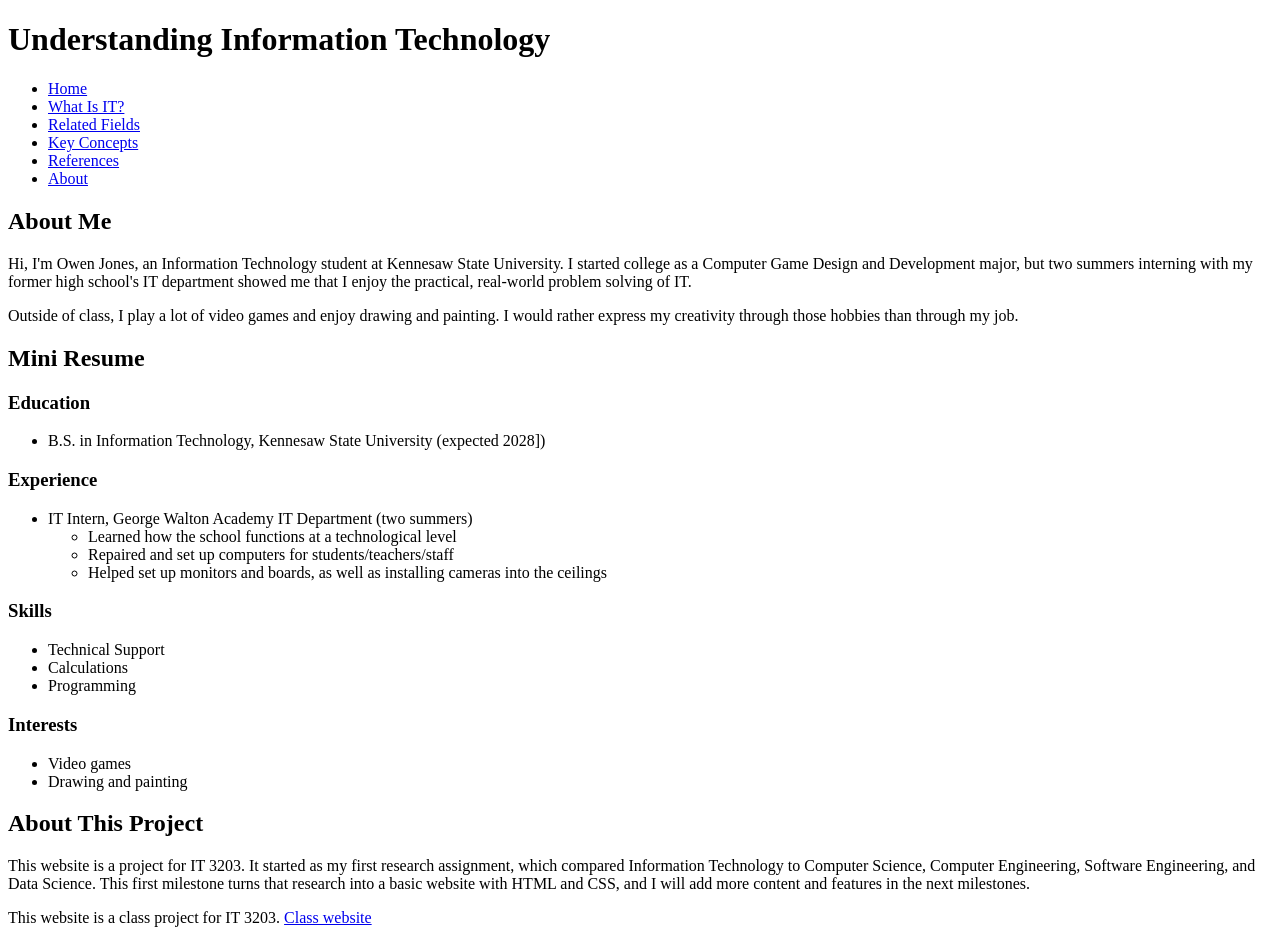
==== about.html @ 8ae1077f "Add HTML pages" ====
<!DOCTYPE html>
<html lang="en">
<head>
  <meta charset="UTF-8">
  <meta name="viewport" content="width=device-width, initial-scale=1.0">
  <title>About | Understanding Information Technology</title>
  <!-- Link to the single shared stylesheet -->
  <link rel="stylesheet" href="css/styles.css">
</head>
<body>

<!-- Site header -->
<header>
  <h1>Understanding Information Technology</h1>
</header>

<!-- Main menu: identical on every page -->
<nav>
  <ul>
    <li><a href="index.html">Home</a></li>
    <li><a href="what-is-it.html">What Is IT?</a></li>
    <li><a href="related-fields.html">Related Fields</a></li>
    <li><a href="concepts.html">Key Concepts</a></li>
    <li><a href="references.html">References</a></li>
    <li><a href="about.html" class="active">About</a></li>
  </ul>
</nav>

<main>

  <!-- Introduction -->
  <h2>About Me</h2>
  <p>
    Hi, I'm Owen Jones, an Information Technology student at Kennesaw State
    University. I started college as a Computer Game Design and Development major,
    but two summers interning with my former high school's IT department showed me
    that I enjoy the practical, real-world problem solving of IT.
  </p>
  <p>
    Outside of class, I play a lot of video games and enjoy drawing and painting. I
    would rather express my creativity through those hobbies than through my job.
  </p>

  <!-- Mini resume -->
  <h2>Mini Resume</h2>

  <h3>Education</h3>
  <ul>
    <li>B.S. in Information Technology, Kennesaw State University (expected 2028])</li>
  </ul>

  <h3>Experience</h3>
  <ul>
    <li>IT Intern, George Walton Academy IT Department (two summers)
      <ul>
        <li>Learned how the school functions at a technological level</li>
        <li>Repaired and set up computers for students/teachers/staff</li>
        <li>Helped set up monitors and boards, as well as installing cameras into the ceilings</li>
      </ul>
    </li>
  </ul>

  <h3>Skills</h3>
  <ul>
    <li>Technical Support</li>
    <li>Calculations</li>
    <li>Programming</li>
  </ul>

  <h3>Interests</h3>
  <ul>
    <li>Video games</li>
    <li>Drawing and painting</li>
  </ul>

  <!-- About the project -->
  <h2>About This Project</h2>
  <p>
    This website is a project for IT 3203. It started as my first research
    assignment, which compared Information Technology to Computer Science, Computer
    Engineering, Software Engineering, and Data Science. This first milestone turns
    that research into a basic website with HTML and CSS, and I will add more
    content and features in the next milestones.
  </p>

</main>

<!-- Required class project note -->
<footer>
  <p>This website is a class project for IT 3203.
    <a href="https://ksuweb.github.io/IT3203/">Class website</a></p>
</footer>

</body>
</html>
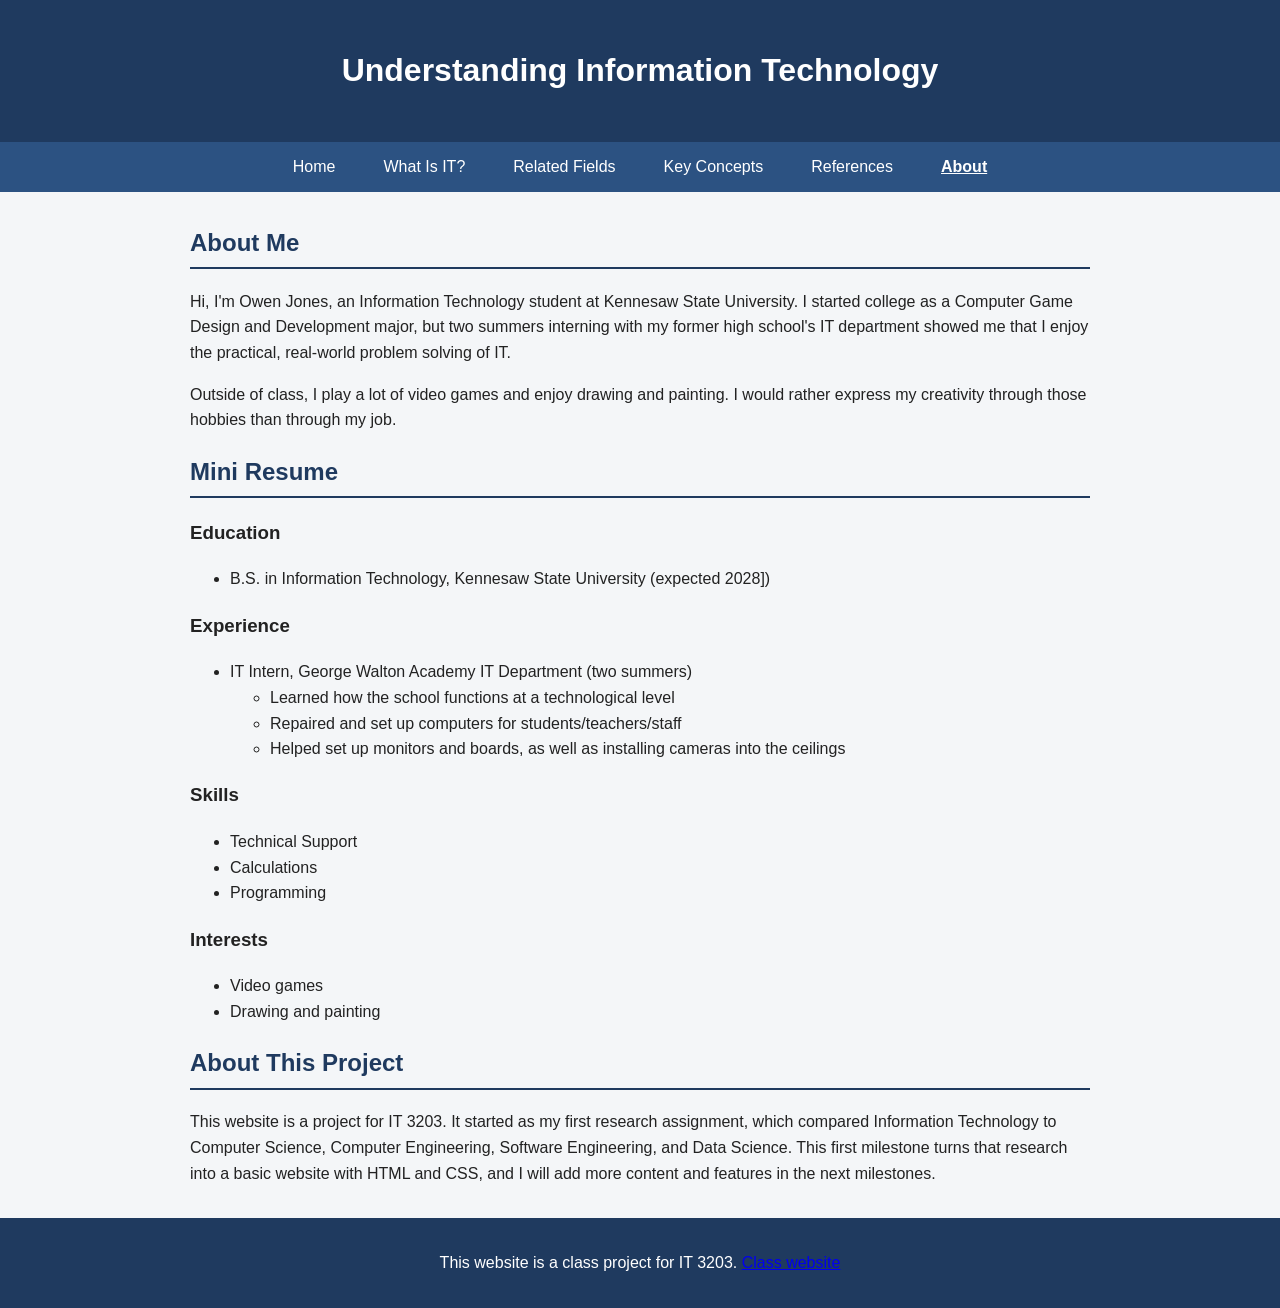
==== commit 073c1ce0: "Enhance About link with aria-current attribute Added aria-current attribute to About link for access" ====
--- a/about.html
+++ b/about.html
@@ -22,7 +22,7 @@
     <li><a href="related-fields.html">Related Fields</a></li>
     <li><a href="concepts.html">Key Concepts</a></li>
     <li><a href="references.html">References</a></li>
-    <li><a href="about.html" class="active">About</a></li>
+    <li><a href="about.html" class="active" aria-current="page">About</a></li>
   </ul>
 </nav>
 
@@ -92,4 +92,4 @@
 </footer>
 
 </body>
-</html>+</html>
--- a/css/styles.css
+++ b/css/styles.css
@@ -0,0 +1,132 @@
+/* IT 3203 Milestone 1 - styles.css: the single stylesheet shared by all six pages */
+
+/* Base styles: sets the font, text color, and page background for the whole site. Margin 0 removes the browser's default gap. */
+body {
+  font-family: Arial, sans-serif;
+  line-height: 1.6;
+  color: #222;
+  background-color: #f4f6f8;
+  margin: 0;
+}
+
+/* Header: dark blue banner with white centered text. Padding gives the title breathing room. */
+header {
+  background-color: #1f3a5f;
+  color: white;
+  padding: 1.5rem;
+  text-align: center;
+}
+
+/* Footer: matches the header color so the page feels bookended. Holds the class project note. */
+footer {
+  background-color: #1f3a5f;
+  color: white;
+  padding: 1rem;
+  text-align: center;
+}
+
+/* Menu layout: flexbox puts the links in one centered row. flex-wrap lets the links drop to a new line on small screens instead of overflowing. Gap spaces them out, and list-style none removes the bullets. */
+nav ul {
+  display: flex;
+  flex-wrap: wrap;
+  justify-content: center;
+  gap: 0.5rem 1rem;
+  list-style: none;
+  margin: 0;
+  padding: 0.75rem;
+  background-color: #2c5282;
+}
+
+/* Menu links: white text with the underline removed. Padding makes each link a bigger, easier click target. */
+nav a {
+  color: white;
+  text-decoration: none;
+  padding: 0.5rem 1rem;
+}
+
+/* Hover effect: link background and text color change when the mouse is over it, so users can see what is clickable. */
+nav a:hover {
+  background-color: #63b3ed;
+  color: #111;
+}
+
+/* Current page: bold and underlined so visitors know which page they are on. */
+nav a.active {
+  font-weight: bold;
+  text-decoration: underline;
+}
+
+/* Main content: max-width keeps lines readable, and auto side margins center the content on the page. */
+main {
+  max-width: 900px;
+  margin: 2rem auto;
+  padding: 0 1rem;
+}
+
+/* Section headings: colored text with a bottom border to separate sections visually. */
+h2 {
+  color: #1f3a5f;
+  border-bottom: 2px solid #1f3a5f;
+  padding-bottom: 0.3rem;
+}
+
+/* Card (class selector): white box with a border and rounded corners that groups one concept or idea. */
+.card {
+  background-color: white;
+  border: 1px solid #ccc;
+  border-radius: 8px;
+  padding: 1rem;
+}
+
+/* Table of contents (ID selector): shaded box with a left border so it stands out on the home page. */
+#toc {
+  background-color: #e2e8f0;
+  padding: 1rem;
+  border-left: 5px solid #1f3a5f;
+}
+
+/* Grid layout: auto-fit and minmax let the cards reflow into fewer columns on small screens without extra code. */
+.concept-grid {
+  display: grid;
+  grid-template-columns: repeat(auto-fit, minmax(250px, 1fr));
+  gap: 1rem;
+}
+
+/* Tables: border-collapse removes double borders, and width 100% makes the table fill the content area. */
+table {
+  border-collapse: collapse;
+  width: 100%;
+}
+
+/* Table cells: borders and padding keep the data readable, with left-aligned text. */
+th, td {
+  border: 1px solid #999;
+  padding: 0.5rem;
+  text-align: left;
+}
+
+/* Table headers: dark background with white text so the header row stands out. */
+th {
+  background-color: #1f3a5f;
+  color: white;
+}
+
+/* Images: max-width 100% stops images from overflowing the page, and height auto keeps the proportions. */
+img {
+  max-width: 100%;
+  height: auto;
+}
+
+/* Small screens: tighter link padding so more links fit per row before wrapping. */
+@media (max-width: 600px) {
+  nav a {
+    display: block;
+    padding: 0.4rem 0.75rem;
+  }
+}
+
+/* Keyboard focus: matches the hover style so tab navigation is visible. */
+nav a:focus {
+  background-color: #63b3ed;
+  color: #111;
+}
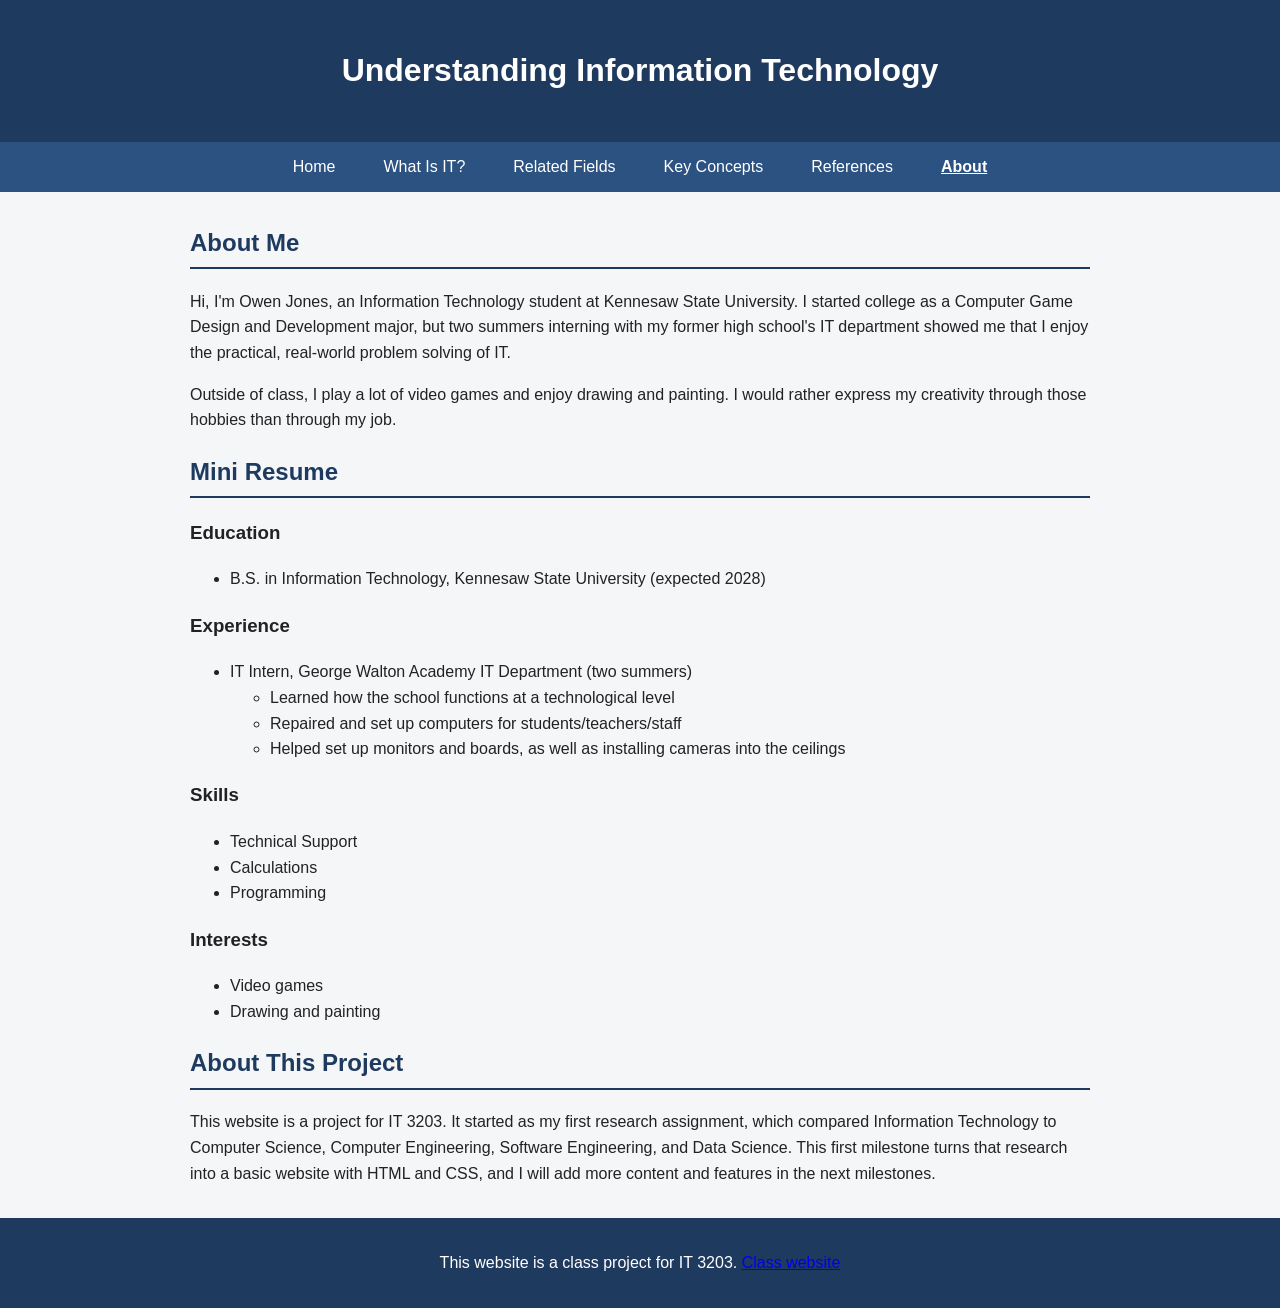
==== commit 5a961a85: "Fix typo in expected graduation year" ====
--- a/about.html
+++ b/about.html
@@ -46,7 +46,7 @@
 
   <h3>Education</h3>
   <ul>
-    <li>B.S. in Information Technology, Kennesaw State University (expected 2028])</li>
+    <li>B.S. in Information Technology, Kennesaw State University (expected 2028)</li>
   </ul>
 
   <h3>Experience</h3>
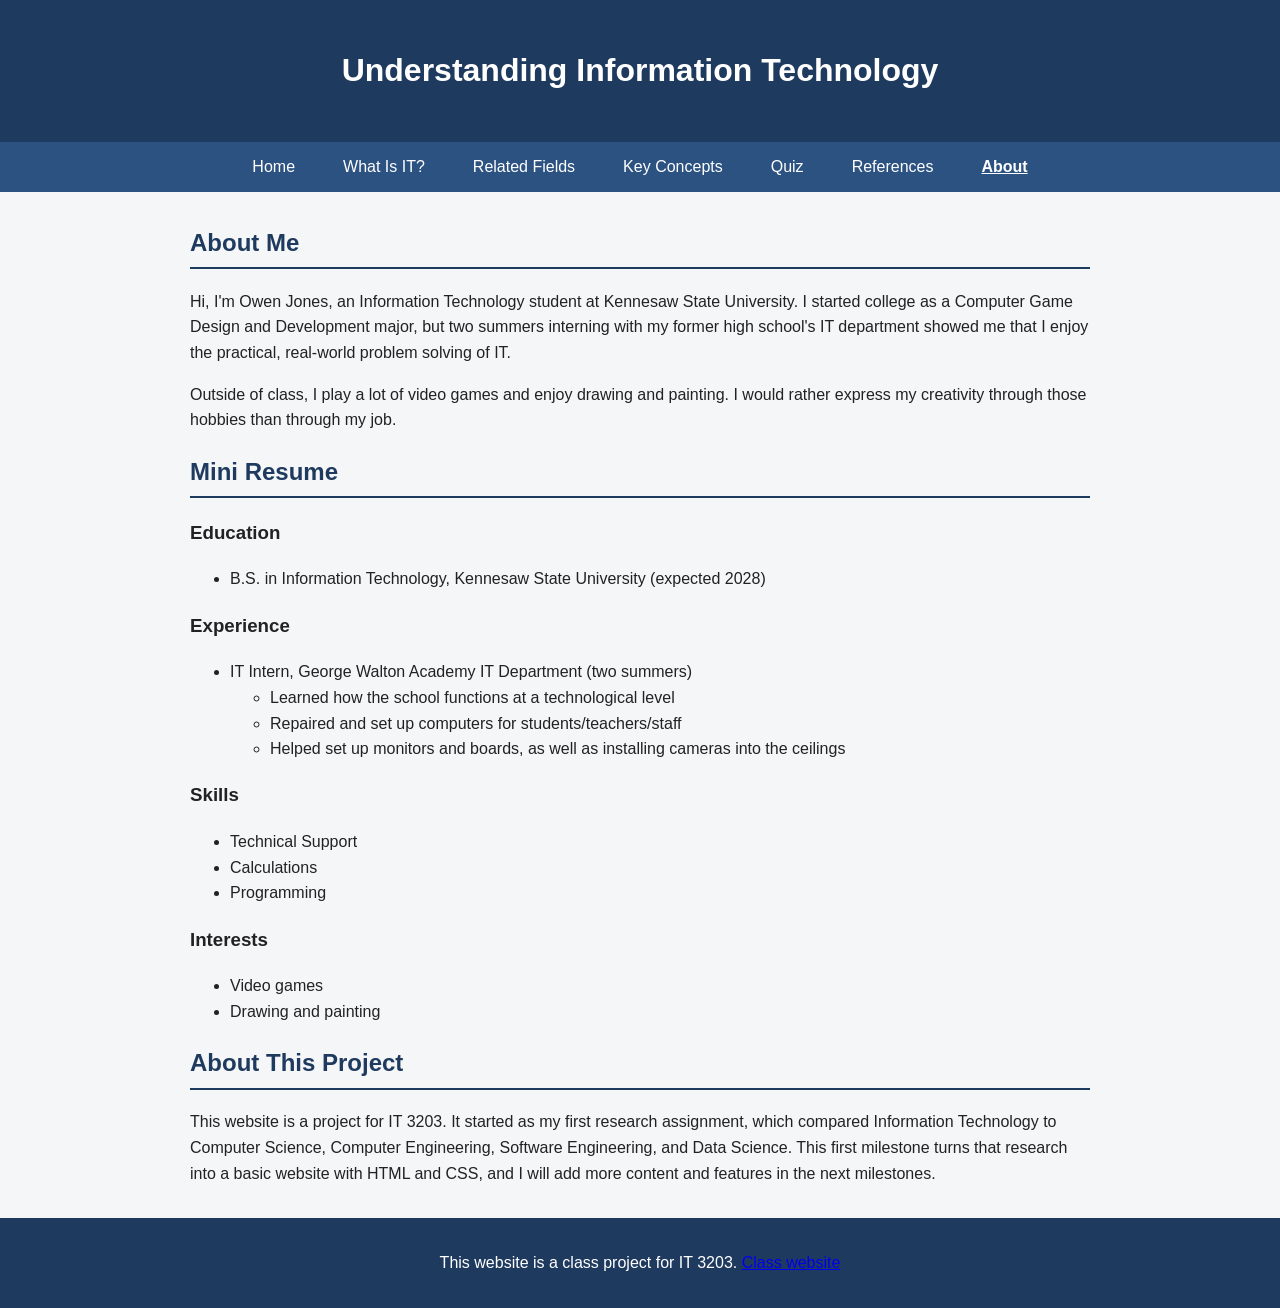
==== commit 7e1100c7: "Changing pages to include quiz" ====
--- a/about.html
+++ b/about.html
@@ -21,6 +21,7 @@
     <li><a href="what-is-it.html">What Is IT?</a></li>
     <li><a href="related-fields.html">Related Fields</a></li>
     <li><a href="concepts.html">Key Concepts</a></li>
+    <li><a href="quiz.html">Quiz</a></li>
     <li><a href="references.html">References</a></li>
     <li><a href="about.html" class="active" aria-current="page">About</a></li>
   </ul>
